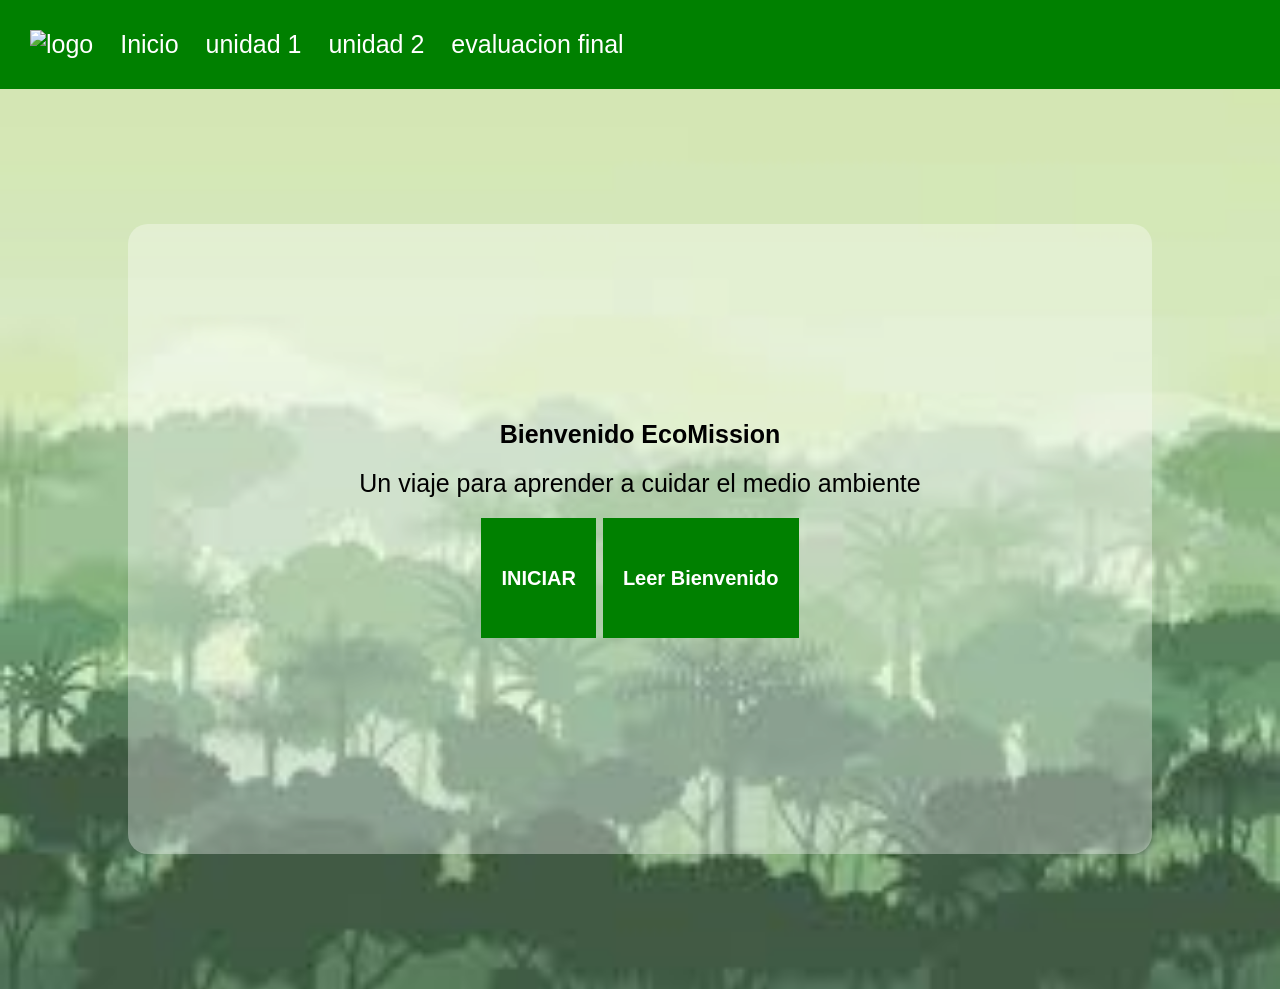
==== index.html @ d6dcbabc "a" ====
<!DOCTYPE html>
<html lang="en">

<head>
    <meta charset="UTF-8">
    <meta name="viewport" content="width=device-width, initial-scale=1.0">
    <title>inicio</title>
    <link rel="stylesheet" href="style.css">
</head>

<body>
    <header>
        <nav>
            <ul>
                <li><a href="index.html"><img src="img/logo.png" alt="logo"></a></li>
                <li><a href="index.html">Inicio</a></li>
                <li><a href="unidad 1/index.html">unidad 1</a></li>
                <li><a href="unidad 2/index.html">unidad 2</a></li>
                <li><a href="ev">evaluacion final</a></li>

            </ul>
        </nav>

        <main class="bienvenida">
            <div class="contenidodebienvenida">
                <h1>Bienvenido EcoMission</h1>
                <p>Un viaje para aprender a cuidar el medio ambiente</p>

                <div class="botones-container">
                    <button>INICIAR</button>
                    <button>Leer Bienvenido</button>
                </div>
            </div>
        </main>


    </header>
---- style.css ----
*{
    margin: 0;
    padding: 0;
    box-sizing: border-box;
    font-size: 25px;    
}

body{
    margin: 0;
    padding: 0;
    font-family: Arial, Helvetica, sans-serif;
   
}



    nav ul li{
    display: inline-block;
    margin-right: 20px;
    font-family: Arial, Helvetica, sans-serif;
    font-size: 18px;
}

nav{
    background-color: green;
    color: white;
    padding: 30px;
    
}
nav ul{
    list-style: none;

}
nav ul li a{
    color: white;
    text-decoration: none;
}

main.bienvenida {
    padding: 00 10%;
    display: flex;
    justify-content: center;
    align-items: center;
    background-color: rgb(160, 255, 168);
    background-image: url(../img/descarga.jpg);
    background-size: cover;
    background-position: center;
    background-repeat: no-repeat;
    min-height: 100vh;
    
}

.contenidodebienvenida {
    background-color: rgba(255, 255, 255, 0.335);
    display: flex;
    flex-direction: column; 
    align-items: center;   
    justify-content: center; 
    border-radius: 20px;
    height: 70vh; 
    width: 100%;
}   
.contenidodebienvenida > * {
    margin-bottom: 20px;
}
button{
    background-color: green;
    color: white;
    border: none;
    padding: 10px 20px;
    cursor: pointer;
    display: inline-block;
    width: auto;
    height: 120px;
    font-size: 20px;
    font-weight: bold;
}
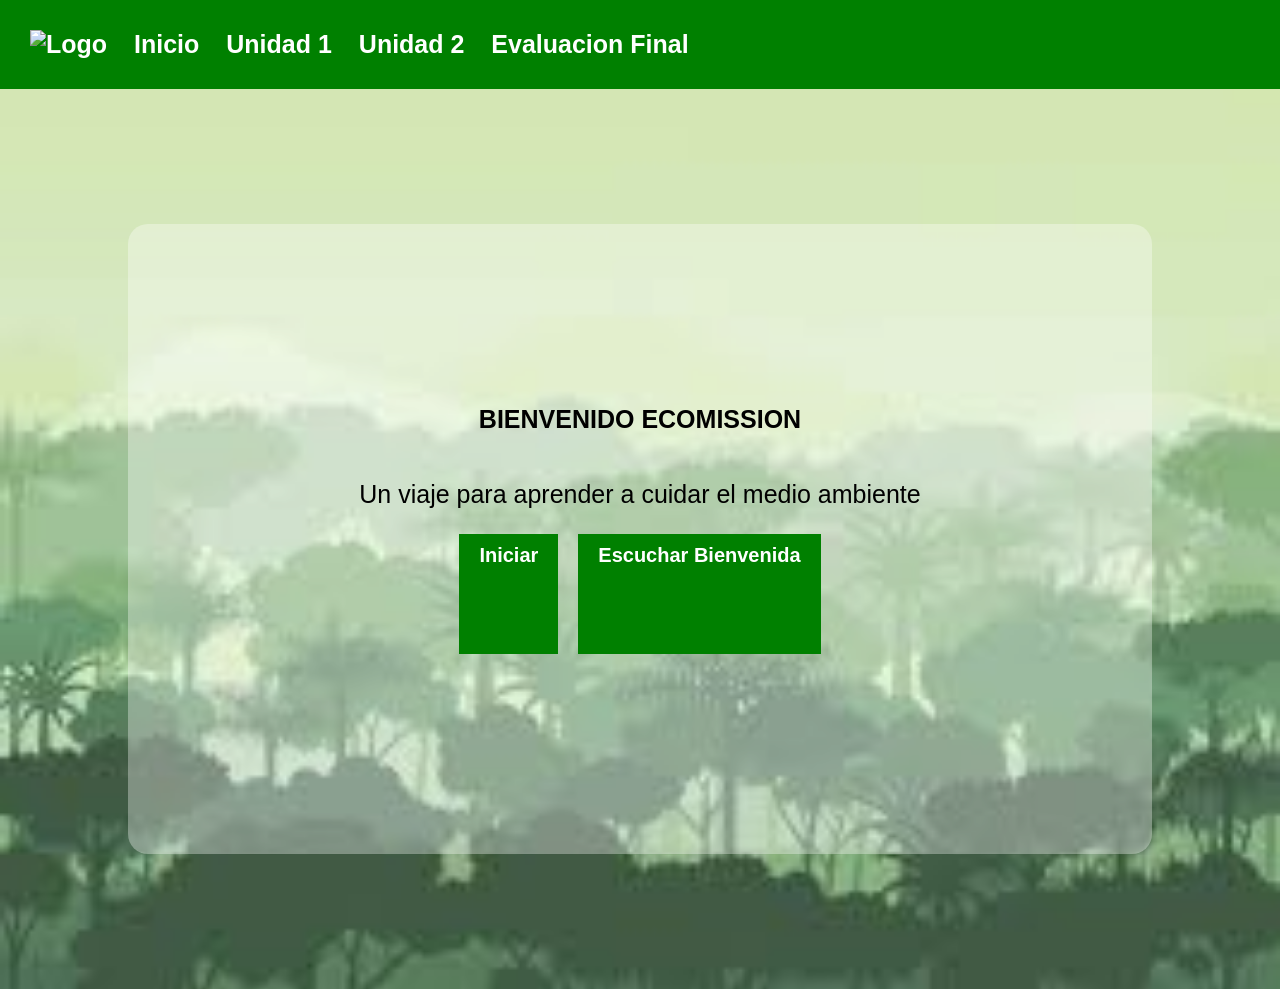
==== commit 367ea328: "avance 1" ====
--- a/index.html
+++ b/index.html
@@ -27,8 +27,8 @@
                 <p>Un viaje para aprender a cuidar el medio ambiente</p>
 
                 <div class="botones-container">
-                    <button>INICIAR</button>
-                    <button>Leer Bienvenido</button>
+                   <a class ="button-ini"href="unidad 1/index.html">iniciar</a>
+                    <div class="button-ini">escuchar Bienvenida</div>
                 </div>
             </div>
         </main>
--- a/style.css
+++ b/style.css
@@ -3,6 +3,18 @@
     padding: 0;
     box-sizing: border-box;
     font-size: 25px;    
+}
+h1{
+    text-align: center;
+    margin-bottom: 20px;
+    text-transform: uppercase;
+    font-size: 25px;
+    font-weight: 600;
+}
+h2{
+    text-transform: capitalize;
+    text-align: center;
+    margin-bottom: 20px
 }
 
 body{
@@ -34,6 +46,11 @@
 nav ul li a{
     color: white;
     text-decoration: none;
+    font-weight: 600;
+    text-transform: capitalize;
+}
+main{
+    padding: 50px 5%;
 }
 
 main.bienvenida {
@@ -63,9 +80,17 @@
 .contenidodebienvenida > * {
     margin-bottom: 20px;
 }
-button{
+.botones-container{
+    display: flex;
+       align-items: center;
+    justify-content: center;
+    gap: 20px;
+}
+.button-ini{
     background-color: green;
     color: white;
+    text-decoration: none;
+    text-transform: capitalize;
     border: none;
     padding: 10px 20px;
     cursor: pointer;
@@ -74,4 +99,67 @@
     height: 120px;
     font-size: 20px;
     font-weight: bold;
+}
+
+div.botones_avance{
+    display: flex;
+    justify-content: space-between;
+    align-items: center;
+    padding: 20px;
+    font-weight: 600;
+    text-align: center;
+    text-transform: capitalize;
+}
+div.siguiente{
+    color: white;
+    background-color: green;
+    padding: 10px;
+    height:50px;
+    width: 150px;
+    border-radius:20px;
+    text-decoration: none;
+    cursor: pointer;
+}
+
+div.botones_avance div.volver{
+    background-color: blue;
+    padding: 10px;
+    height:50px;
+    width: 150px;
+    border-radius:20px;
+    text-decoration: none;
+    cursor: pointer;
+    color: white;
+    
+}
+
+div.volver a, div.siguiente a{
+    color: white;
+    text-decoration: none;
+    display: inline-flex;
+    align-items: center;
+}
+.interior {
+    padding: 50px 10%;
+    border-radius: 20px;
+    background-color: rgba(255, 255, 255, 0.512);
+   
+   
+}
+
+p  {
+    margin-top: 20px;
+    line-height: 1.6 ;
+}
+
+.bioticos{
+    display: flex;
+    justify-content: space-around;
+    align-items: center;
+    margin-top: 20px;
+}
+.bioticos img{
+    width: 45%;
+    height: auto;
+    border-radius: 10px;
 }
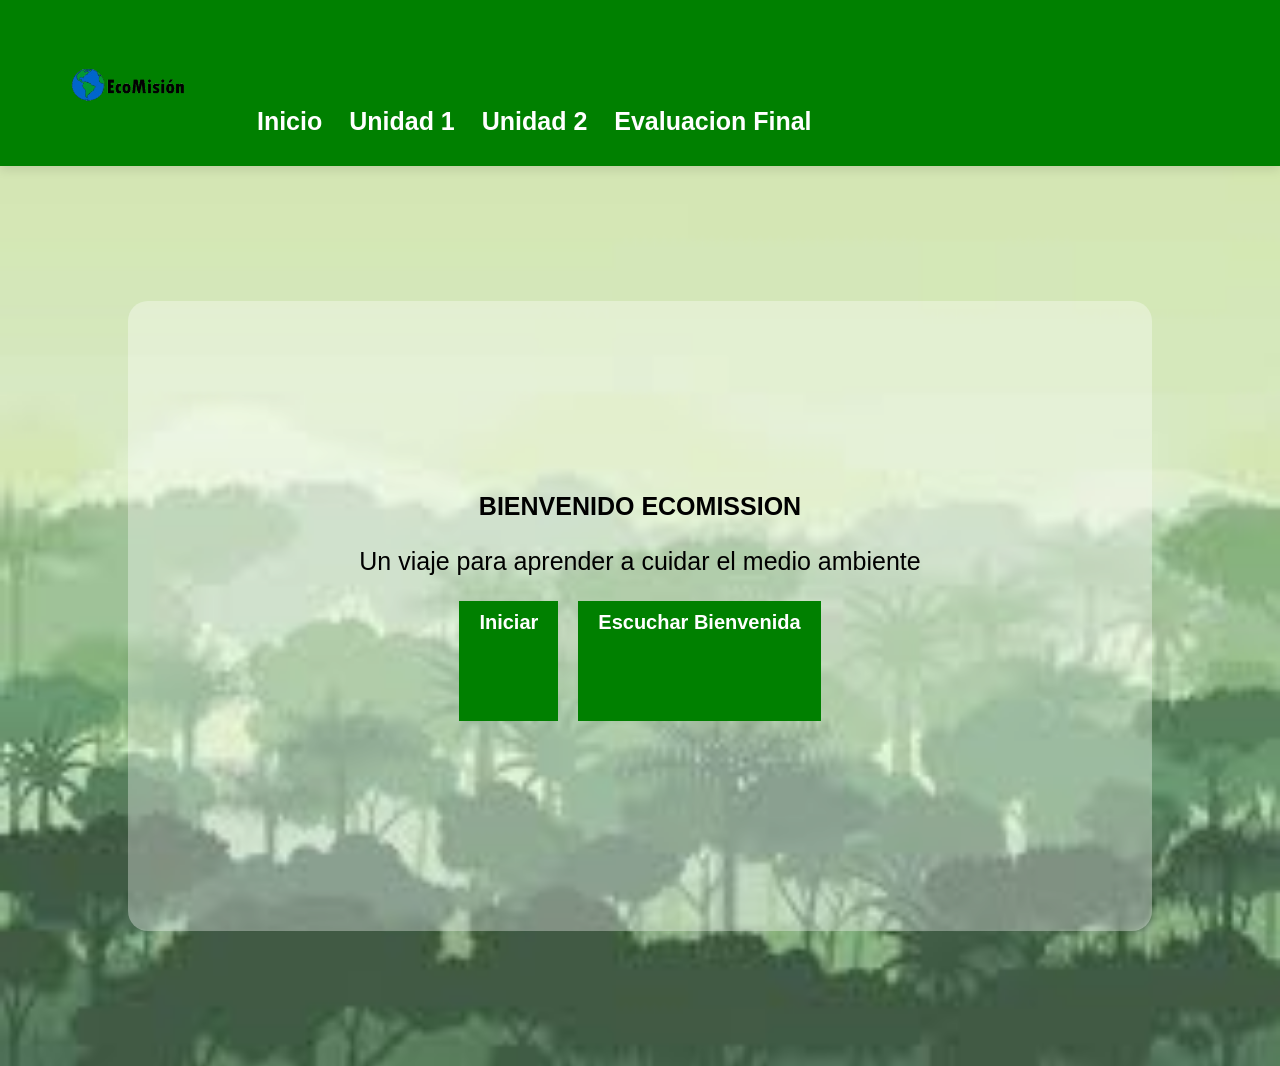
==== commit 002096bd: "dfghjkl" ====
--- a/index.html
+++ b/index.html
@@ -12,7 +12,7 @@
     <header>
         <nav>
             <ul>
-                <li><a href="index.html"><img src="img/logo.png" alt="logo"></a></li>
+                <li><a href="index.html"><img src="img/LogoEco-removebg-preview.png" alt="logo"></a></li>
                 <li><a href="index.html">Inicio</a></li>
                 <li><a href="unidad 1/index.html">unidad 1</a></li>
                 <li><a href="unidad 2/index.html">unidad 2</a></li>
--- a/style.css
+++ b/style.css
@@ -16,7 +16,9 @@
     text-align: center;
     margin-bottom: 20px
 }
-
+p,section{
+    line-height: 1.6 ;
+}       
 body{
     margin: 0;
     padding: 0;
@@ -34,10 +36,13 @@
 }
 
 nav{
+    position: sticky;
+    top: 0;
+    z-index: 1000;
     background-color: green;
     color: white;
     padding: 30px;
-    
+    box-shadow: 0 4px 10px rgba(0,0,0,0.1);
 }
 nav ul{
     list-style: none;
@@ -51,8 +56,21 @@
 }
 main{
     padding: 50px 5%;
+    display: flex;
+  
 }
-
+div.main{
+   padding: 00 10%;
+    
+    justify-content: center;
+    align-items: center;
+    background-color: rgb(160, 255, 168);
+    background-image: url(../img/descarga.jpg);
+    background-size: cover;
+    background-position: center;
+    background-repeat: no-repeat;
+    min-height: 100vh;
+}
 main.bienvenida {
     padding: 00 10%;
     display: flex;
@@ -139,27 +157,40 @@
     display: inline-flex;
     align-items: center;
 }
+
+
+
+.sidebar {
+    position: sticky;
+    top: 20px;
+    top: 120px;
+    width: 20%;
+    height: 250px;
+    background-color: rgba(56, 234, 107, 0.96);
+    padding: 20px;
+    border-radius: 18px;
+    box-shadow: 0 10px 24px rgba(0,0,0,0.12);
+    max-height: calc(100vh - 140px);
+    overflow: auto;
+    z-index: 1000;
+}
+.sidebar audio{
+    width: 100%;
+    margin-top: 20px;
+}
+
 .interior {
+    clear: both;
+    width: 80%;
+    float: right;
+    margin-left: 20px;
     padding: 50px 10%;
     border-radius: 20px;
     background-color: rgba(255, 255, 255, 0.512);
-   
-   
 }
 
-p  {
-    margin-top: 20px;
-    line-height: 1.6 ;
-}
-
-.bioticos{
-    display: flex;
-    justify-content: space-around;
-    align-items: center;
-    margin-top: 20px;
-}
-.bioticos img{
-    width: 45%;
-    height: auto;
-    border-radius: 10px;
+header nav ul li img{
+    width: 200px;
+    height: 100px;
+    object-fit: contain;
 }
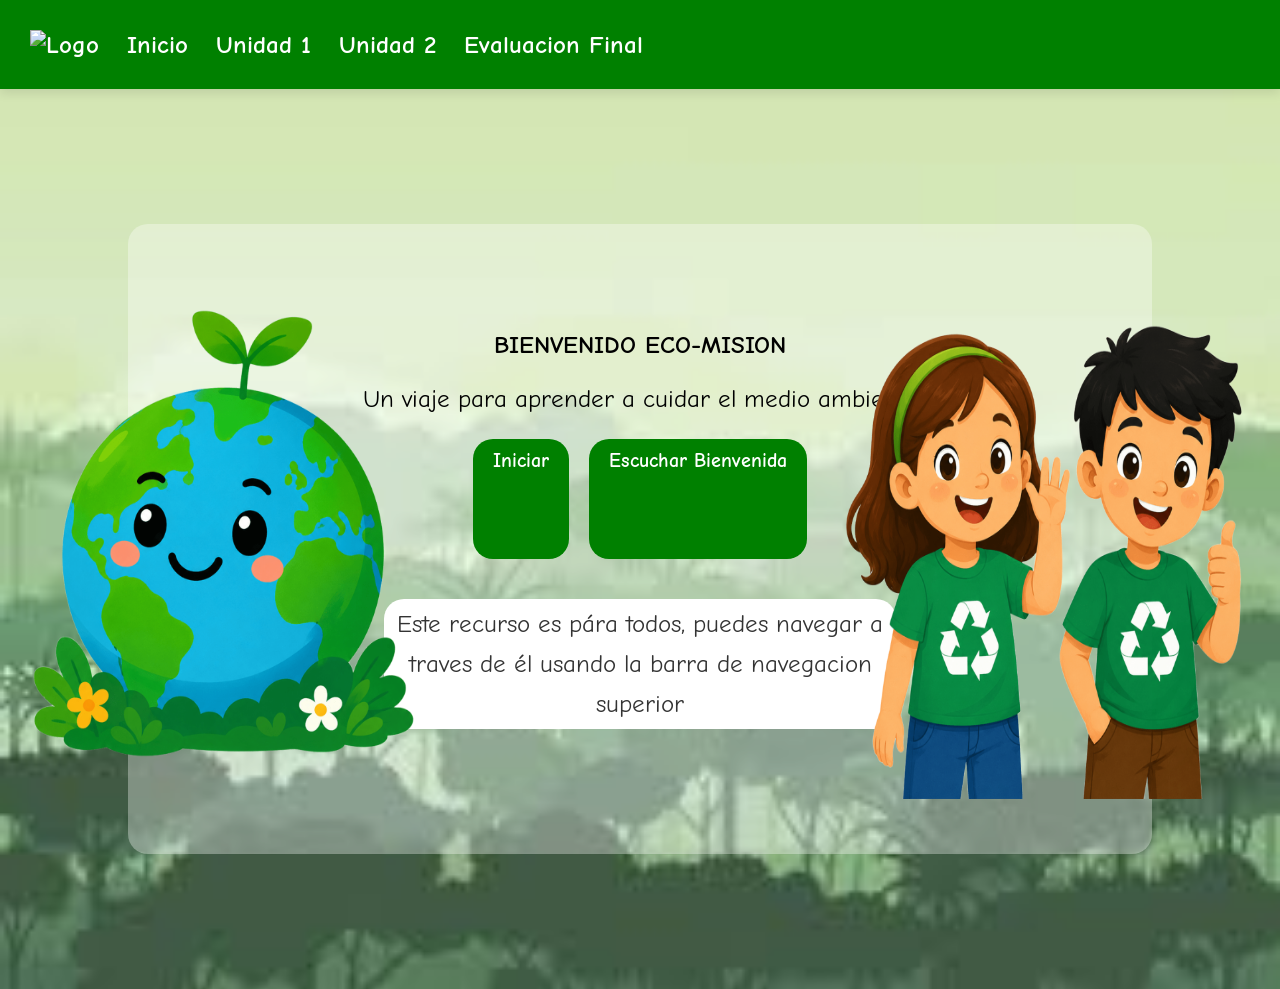
==== commit 9b6ab578: "awsedrftyghuijok" ====
--- a/index.html
+++ b/index.html
@@ -13,24 +13,27 @@
         <nav>
             <ul>
                 <li><a href="index.html"><img src="img/LogoEco-removebg-preview.png" alt="logo"></a></li>
-                <li><a href="index.html">Inicio</a></li>
-                <li><a href="unidad 1/index.html">unidad 1</a></li>
-                <li><a href="unidad 2/index.html">unidad 2</a></li>
-                <li><a href="ev">evaluacion final</a></li>
+                <li><a href="index.html" alt="inicio">Inicio</a></li>
+                <li><a href="unidad 1/index.html" alt="unidad 1">unidad 1</a></li>
+                <li><a href="unidad 2/index.html" alt="unidad 2">unidad 2</a></li>
+                <li><a href="evaluacion.html" alt="evaluacion final">evaluacion final</a></li>
 
             </ul>
         </nav>
 
         <main class="bienvenida">
             <div class="contenidodebienvenida">
-                <h1>Bienvenido EcoMission</h1>
+                <img src="img/ChatGPT Image 22 may 2026, 03_27_03 p.m. (1).png" alt="" id="img2">
+                <h1>Bienvenido Eco-Mision</h1>
                 <p>Un viaje para aprender a cuidar el medio ambiente</p>
 
                 <div class="botones-container">
                    <a class ="button-ini"href="unidad 1/index.html">iniciar</a>
                     <div class="button-ini">escuchar Bienvenida</div>
                 </div>
+                <p id="mensaje">Este recurso es pára todos, puedes navegar a traves de él usando la barra de navegacion superior</p>
             </div>
+            <img id="img1" src="img/ChatGPT Image 22 may 2026, 03_26_52 p.m. (2).png" alt="">
         </main>
 
 
--- a/style.css
+++ b/style.css
@@ -1,8 +1,15 @@
+@import url('https://fonts.googleapis.com/css2?family=Comic+Neue:wght@400;700&display=swap');
+
 *{
     margin: 0;
     padding: 0;
     box-sizing: border-box;
-    font-size: 25px;    
+    font-size: 25px;
+    font-family: "Comic Neue", "Comic Sans MS", "Comic Sans", cursive;
+}
+
+* {
+    font-family: "Comic Neue", "Comic Sans MS", "Comic Sans", cursive;
 }
 h1{
     text-align: center;
@@ -22,7 +29,7 @@
 body{
     margin: 0;
     padding: 0;
-    font-family: Arial, Helvetica, sans-serif;
+    
    
 }
 
@@ -31,7 +38,7 @@
     nav ul li{
     display: inline-block;
     margin-right: 20px;
-    font-family: Arial, Helvetica, sans-serif;
+    font-family: "Comic Neue", "Comic Sans MS", "Comic Sans", cursive;
     font-size: 18px;
 }
 
@@ -106,6 +113,8 @@
 }
 .button-ini{
     background-color: green;
+    align-items: center;
+    justify-content: center;
     color: white;
     text-decoration: none;
     text-transform: capitalize;
@@ -113,6 +122,7 @@
     padding: 10px 20px;
     cursor: pointer;
     display: inline-block;
+    border-radius: 20px;
     width: auto;
     height: 120px;
     font-size: 20px;
@@ -193,4 +203,30 @@
     width: 200px;
     height: 100px;
     object-fit: contain;
+}
+
+#mensaje{
+    text-align: center;
+    width: 50%;
+    background-color: #ffffff;
+    margin-top: 20px;
+    color: #333;
+    border-radius: 20px;
+    padding: 5px;
+}
+main.bienvenida img#img1{
+    width: 450px;
+    position: absolute;
+    float: right;
+    right: 0;
+    height:500px;
+    margin-top: 20px;
+}
+main.bienvenida img#img2{
+    width: 450px;
+    position: absolute;
+    float: left;
+    left: 0;
+    height:500px;
+    margin-top: 20px;
 }
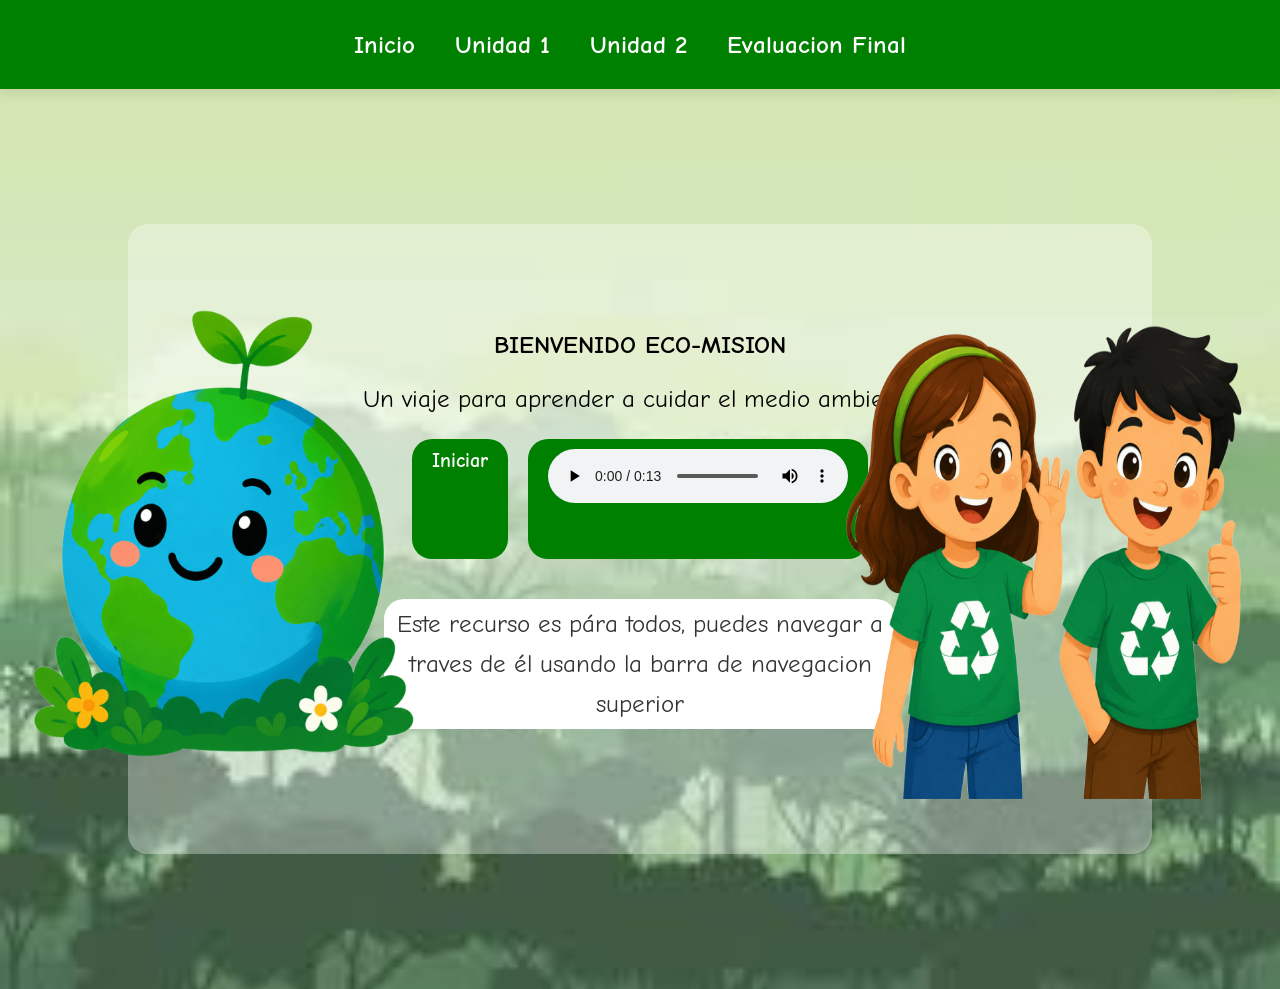
==== commit d7a568df: "hjk" ====
--- a/index.html
+++ b/index.html
@@ -12,7 +12,6 @@
     <header>
         <nav>
             <ul>
-                <li><a href="index.html"><img src="img/LogoEco-removebg-preview.png" alt="logo"></a></li>
                 <li><a href="index.html" alt="inicio">Inicio</a></li>
                 <li><a href="unidad 1/index.html" alt="unidad 1">unidad 1</a></li>
                 <li><a href="unidad 2/index.html" alt="unidad 2">unidad 2</a></li>
@@ -29,7 +28,7 @@
 
                 <div class="botones-container">
                    <a class ="button-ini"href="unidad 1/index.html">iniciar</a>
-                    <div class="button-ini">escuchar Bienvenida</div>
+                    <div class="button-ini"><audio src="audios/bienvenida.mp3" controls></audio></div>
                 </div>
                 <p id="mensaje">Este recurso es pára todos, puedes navegar a traves de él usando la barra de navegacion superior</p>
             </div>
--- a/style.css
+++ b/style.css
@@ -53,7 +53,11 @@
 }
 nav ul{
     list-style: none;
-
+    display: flex;
+    justify-content: center;
+    gap: 20px;
+    padding: 0;
+    margin: 0;
 }
 nav ul li a{
     color: white;
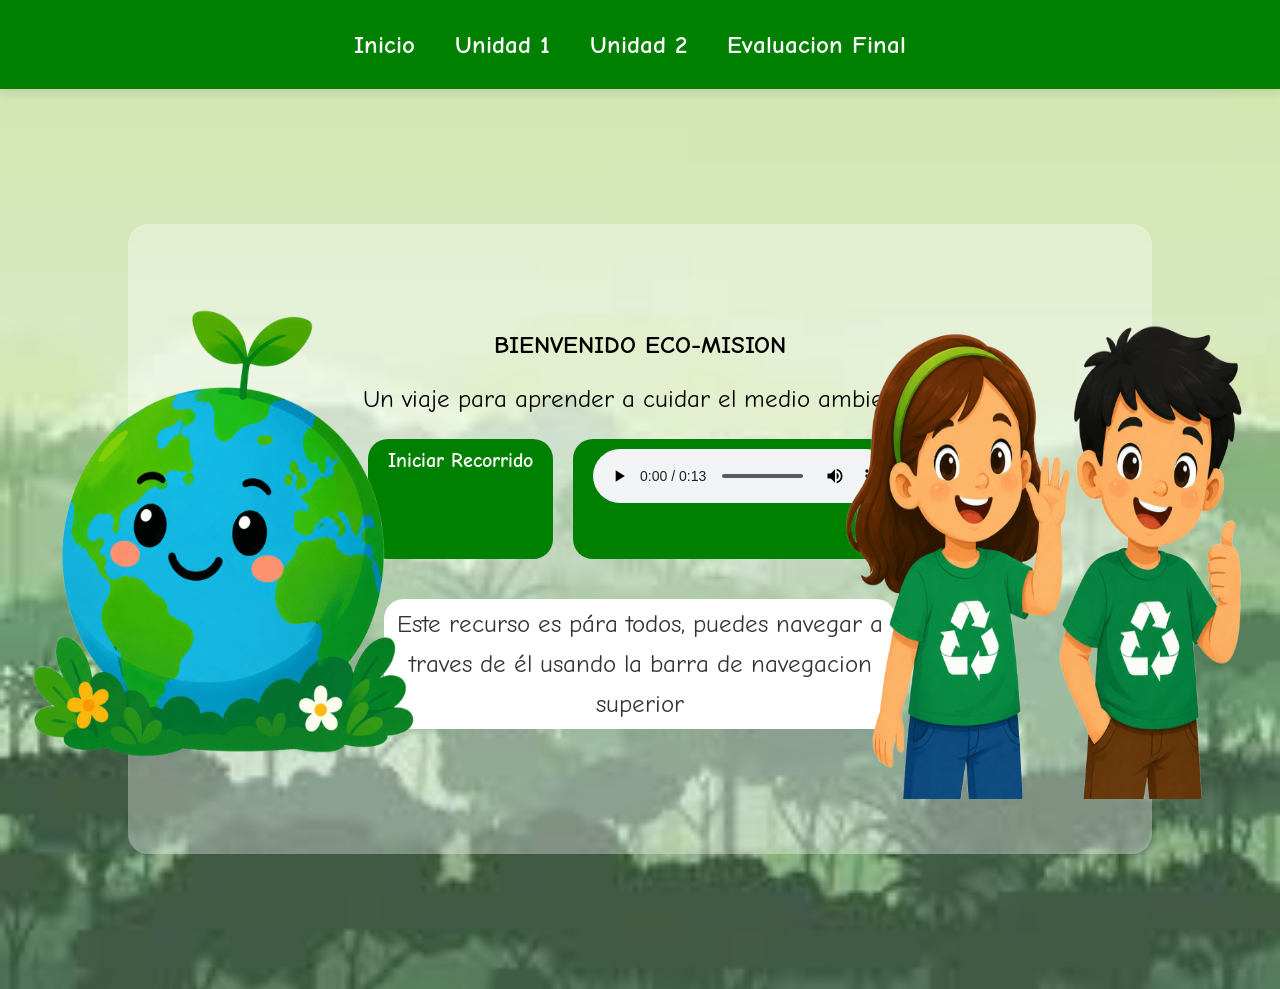
==== commit 7b46f4ed: "bn" ====
--- a/index.html
+++ b/index.html
@@ -27,7 +27,7 @@
                 <p>Un viaje para aprender a cuidar el medio ambiente</p>
 
                 <div class="botones-container">
-                   <a class ="button-ini"href="unidad 1/index.html">iniciar</a>
+                   <a class ="button-ini"href="unidad 1/index.html">iniciar recorrido</a>
                     <div class="button-ini"><audio src="audios/bienvenida.mp3" controls></audio></div>
                 </div>
                 <p id="mensaje">Este recurso es pára todos, puedes navegar a traves de él usando la barra de navegacion superior</p>
